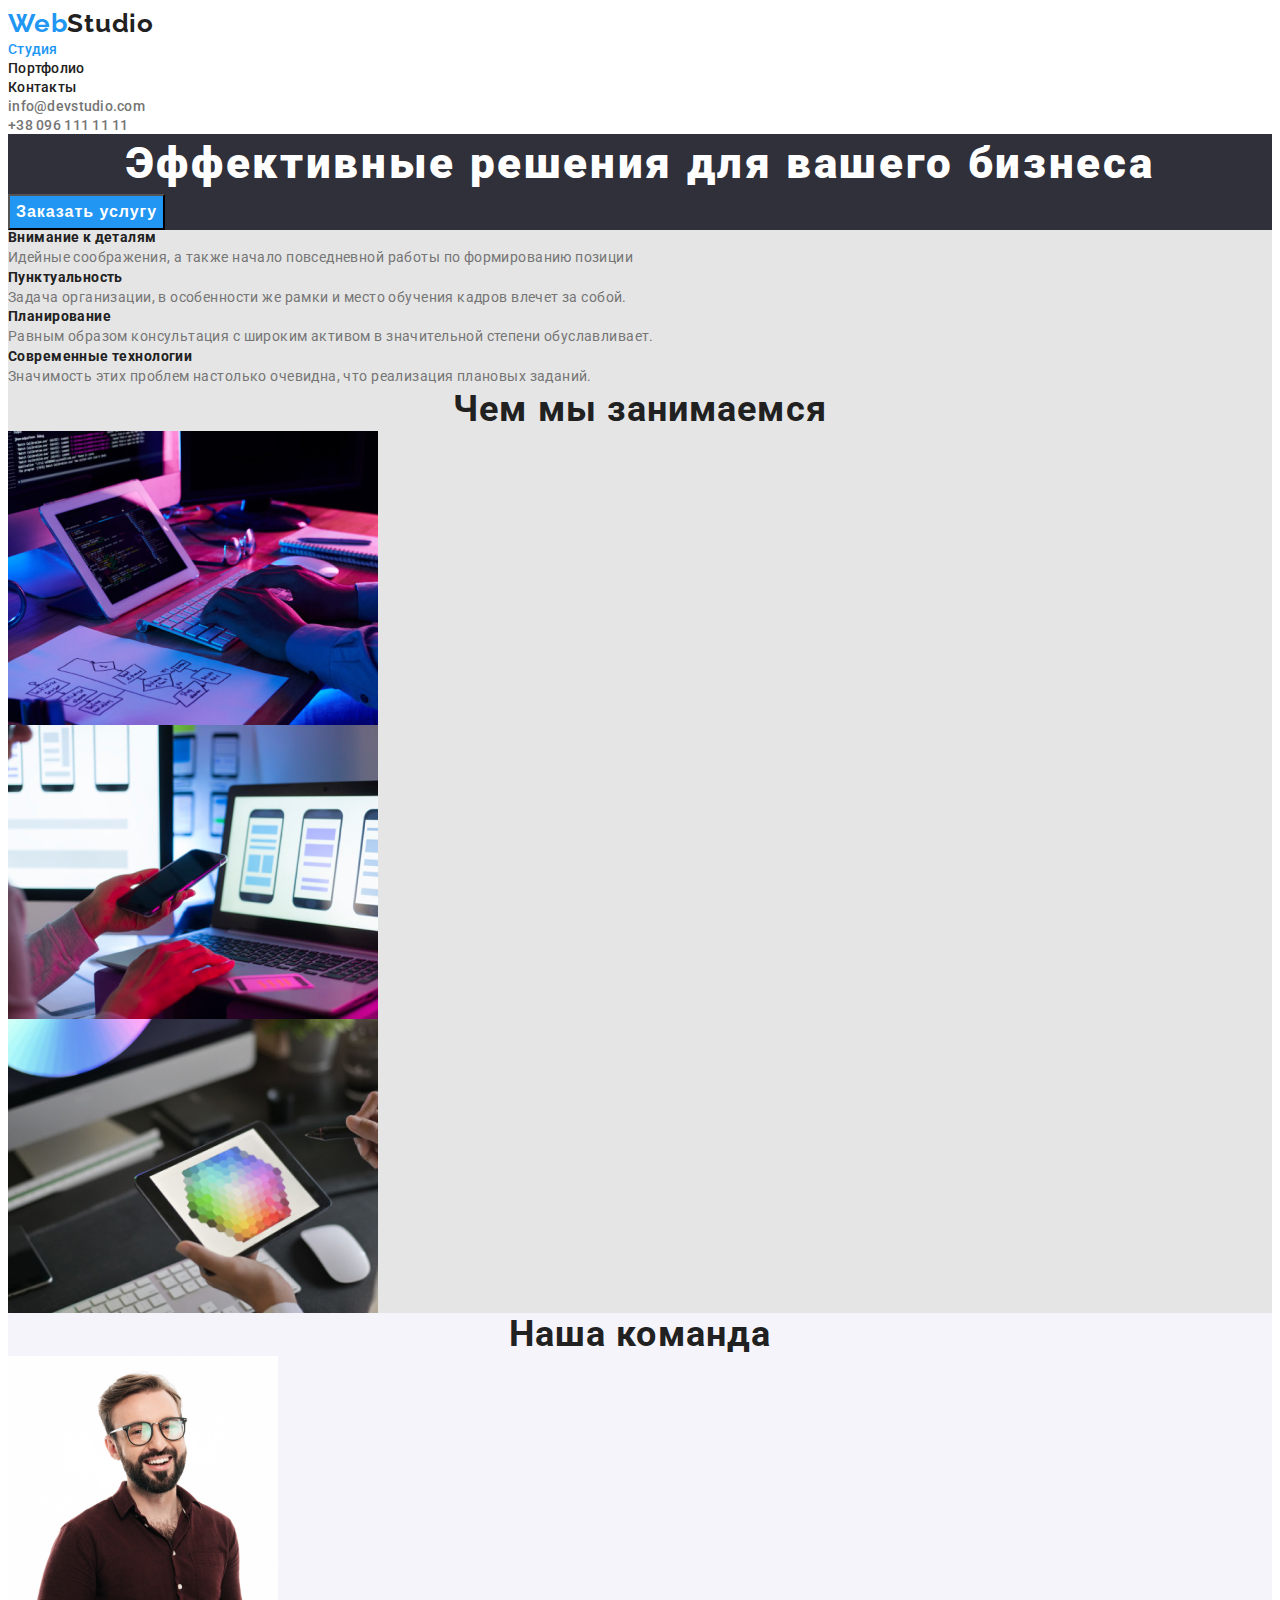
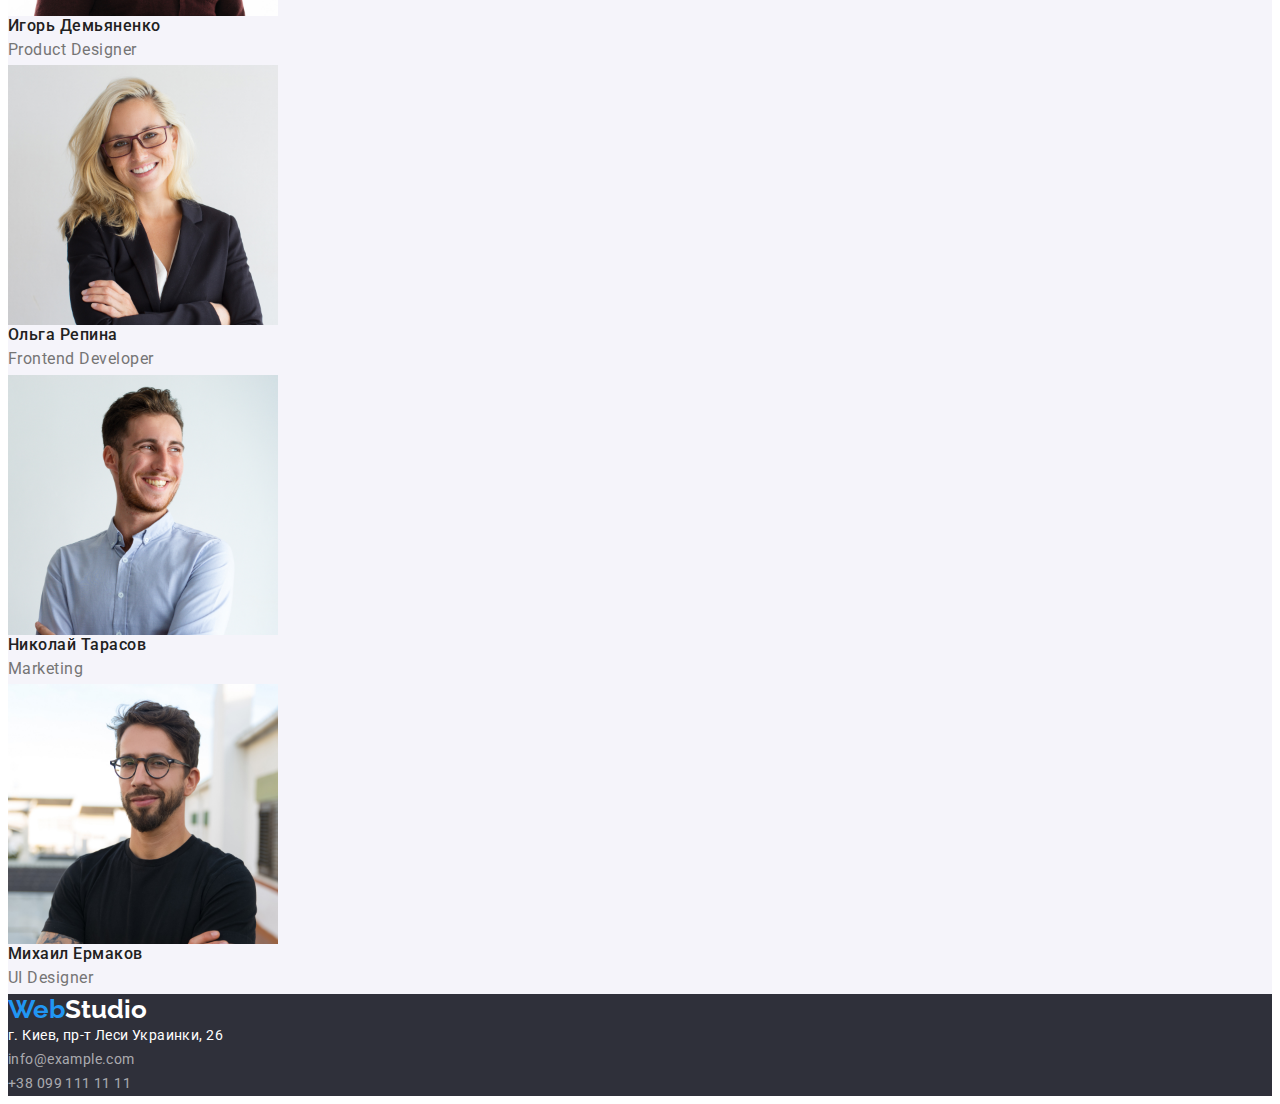
==== index.html @ b443adf7 "Сброс настроек по умолчанию" ====
<!DOCTYPE html>
<html lang="ru">

<head>
    <meta charset="UTF-8">
    <meta http-equiv="X-UA-Compatible" content="IE=edge">
    <meta name="viewport" content="width=device-width, initial-scale=1.0">
    <title>Вебстудия</title>
    <link rel="stylesheet" href="https://cdnjs.cloudflare.com/ajax/libs/modern-normalize/1.0.0/modern-normalize.min.css"
        integrity="sha512-ISS7cAi1PEhQ8jnbJpJZMd29NlhNj4AWYyLOSp2CE/CsHxTCu+r+t0D2yoJudVrd0/8fTVPUVDzY5Tvli75u/g=="
        crossorigin="anonymous" />
    <link href="https://fonts.googleapis.com/css2?family=Raleway:wght@700&family=Roboto:wght@400;700;900&display=swap" rel="stylesheet">
    <link rel="stylesheet" href="./css/styles.css">
</head>

<body>
    <header class="header">
        <nav class="navagation">
            <a class="logo-dark link" href="" lang="en"><span class="logo-accent">Web</span>Studio</a>
            <ul class="navagation-list list">
                <li class="navagation-item">
                    <a class="navigation-link link active" href="">Студия</a>
                </li>
                <li class="navagation-item">
                    <a class="navigation-link link" href="./portfolio.html" class="link">Портфолио</a>
                </li>
                <li class="navagation-item">
                    <a class="navigation-link link" href="">Контакты</a>
                </li>
            </ul>
        </nav>
        <ul class="navagation-contact list">
            <li><a class="contact-link link" href="mailto:info@devstudio.com">info@devstudio.com</a></li>
            <li><a class="contact-link link" href="tel:+380961111111">+38 096 111 11 11</a></li>
        </ul>
    </header>
    <main>
        <!--HERO-->
        <section class="hero">
            <h1 class="hero-title">Эффективные решения для вашего бизнеса</h1>
            <button type="button" class="button-primary">Заказать услугу</button>
        </section>
        <!--ABOUT-->
        <section class="about">
            <!--<h2>О нас</h2>-->
            <ul class="about-list list">
                <li class="about-list-text">
                    <h3 class="about-title-list">Внимание к деталям</h3>
                    <p class="about-description">Идейные соображения, а также начало повседневной работы по формированию позиции</p>
                </li>
                <li class="about-list-text">
                    <h3 class="about-title-list">Пунктуальность</h3>
                    <p class="about-description">Задача организации, в особенности же рамки и место обучения кадров влечет за собой.</p>
                </li>
                <li class="about-list-text">
                    <h3 class="about-title-list">Планирование</h3>
                    <p class="about-description">Равным образом консультация с широким активом в значительной степени обуславливает.</p>
                </li>
                <li class="about-list-text">
                    <h3 class="about-title-list">Современные технологии</h3>
                    <p class="about-description">Значимость этих проблем настолько очевидна, что реализация плановых заданий.</p>
                </li>
            </ul>
        </section>
        <!--FUNCTIONAL-->
        <section class="functional">

            <h2 class="functional-title">Чем мы занимаемся</h2>
            <ul class="functional-list list">
                <li class="functional-link">
                    <a href="">
                        <img src="./image/FUNCTIONAL/functional-img1.jpg" alt="Набор кода на клавиатуре" width="370"
                            height="294">
                    </a>
                </li>
                <li class="functional-link">
                    <a href="">
                        <img src="./image/FUNCTIONAL/functional-img2.jpg" alt="Адаптация сайта под телефон" width="370"
                            height="294">
                    </a>
                </li>
                <li class="functional-link">
                    <a href="">
                        <img src="./image/FUNCTIONAL/functional-img3.jpg" alt="Выбор цвета на планшете" width="370"
                            height="294">
                    </a>
                </li>
            </ul>
            <!--TEAM-->
            <section class="team">
                <h2 class="team-title">Наша команда</h2>
                <ul class="team-list list">
                    <li class="team-card">
                        <img src="./image/TEAM/Igor-img.jpg" alt="Фото Игоря" width="270" height="260">
                        <h3 class="team-name">Игорь Демьяненко</h3>
                        <p class="team-description" lang="en">Product Designer</p>
                    </li>
                    <li class="team-card">
                        <img src="./image/TEAM/Olga-img.jpg" alt="Фото Ольги" width="270" height="260">
                        <h3 class="team-name">Ольга Репина</h3>
                        <p class="team-description" lang="en">Frontend Developer</p>
                    </li>
                    <li class="team-card">
                        <img src="./image/TEAM/Nikola-img.jpg" alt="Фото Николая" width="270" height="260">
                        <h3 class="team-name">Николай Тарасов</h3>
                        <p class="team-description" lang="en">Marketing</p>
                    </li>
                    <li class="team-card">
                        <img src="./image/TEAM/Michael-img.jpg" alt="Фото Михаила" width="270" height="260">
                        <h3 class="team-name">Михаил Ермаков</h3>
                        <p class="team-description" lang="en">UI Designer</p>
                    </li>

                </ul>
            </section>

        </section>
    </main>
    <footer class="footer">
        <a class="logo-white link" href="" lang="en"><span class="logo-accent">Web</span>Studio</a>
        <address class="address">
            <ul class="navagation-foother list">
                <li class="foother-item link">
                    <a class="foother-link-address link" href="https://goo.gl/maps/RSQLAUGx7M3emvXQA" target="_blank"
                        rel="noopener noreferrer">
                        г. Киев, пр-т Леси Украинки, 26</a>
                </li>
                <li class="foother-item">
                    <a class="foother-link link" href="mailto:info@example.com">info@example.com</a>
                </li>
                <li class="foother-item">
                    <a class="foother-link link" href="tel:+380991111111">+38 099 111 11 11</a>
                </li>
            </ul>
        </address>
    </footer>
</body>

</html>
---- css/styles.css ----
:root {
  --main-front: "Roboto", sans-serif;
  --secondary-front: "Raleway", sans-serif;
  --accent-color: #2196f3;
  --heading-color: #212121;
  --text-color: #757575;
  --white-color: #ffffff;
  --main-background: #e5e5e5;
  --second-background: #f5f4fa;
  --dark-background: #2f303a;
}

body {
  font-family: var(--main-front);
  color: var(--heading-color);
}

h1,
h2,
h3,
h4,
h5,
h6,
p {
  margin: 0;
}

ul,
ol {
  margin: 0;
  padding: 0;
}

img {
  display: block;
}

.link {
  text-decoration: none;
}

.list {
  list-style: none;
}

.address {
  font-style: normal;
}

.visually-hidden {
  position: absolute !important;
  clip: rect(1px 1px 1px 1px); /* IE6, IE7 */
  clip: rect(1px, 1px, 1px, 1px);
  padding: 0 !important;
  border: 0 !important;
  height: 1px !important;
  width: 1px !important;
  overflow: hidden;
}

/*==========COMPONENTS==========*/
.container {
  width: 1600px;
  margin: 0 auto;
  padding-left: 215px;
  padding-right: 215px;
}
/*==========END COMPONENTS==========*/

/*==========HEADER==========*/
.navigation-link {
  font-family: var(--main-front);
  font-weight: 500;
  font-size: 14px;
  line-height: 1.14;
  letter-spacing: 0.02em;
  color: #212121;
}

.logo-dark {
  font-family: var(--secondary-front);
  font-weight: bold;
  font-size: 26px;
  line-height: 1.19;
  letter-spacing: 0.03em;
  color: var(--heading-color);
}
.active {
  color: var(--accent-color);
}

.logo-accent {
  color: var(--accent-color);
}

.contact-link {
  font-family: var(--main-front);
  font-weight: 500;
  font-size: 14px;
  line-height: 1.14;
  letter-spacing: 0.02em;
  color: var(--text-color);
}

.contact-link:hover,
contact-link:focus {
  color: var(--accent-color);
}

.header {
  background: var(--white-color);
}
/*==========END HEADER==========*/

/*==========HERO==========*/
.hero {
  background: var(--dark-background);
}

.hero-title {
  font-weight: 900;
  font-size: 44px;
  line-height: 1.36;
  text-align: center;
  letter-spacing: 0.06em;
  color: var(--white-color);
}

.button-primary {
  font-weight: bold;
  font-size: 16px;
  line-height: 1.87;
  display: flex;
  align-items: center;
  text-align: center;
  letter-spacing: 0.06em;
  color: var(--white-color);
  background: var(--accent-color);
}
/*==========END HERO==========*/

/*==========ABOUT==========*/
.about-title-list {
  font-weight: bold;
  font-size: 14px;
  line-height: 1.14;
  letter-spacing: 0.03em;
}

.about-description {
  font-size: 14px;
  line-height: 1.71;
  letter-spacing: 0.03em;
  color: var(--text-color);
}

.about {
  background: var(--main-background);
}
/*==========END ABOUT==========*/

/*==========FUNCTIONAL==========*/
.functional-title {
  font-weight: bold;
  font-size: 36px;
  line-height: 1.16;
  text-align: center;
  letter-spacing: 0.03em;
}

.functional {
  background: var(--main-background);
}
/*==========END FUNCTIONAL==========*/

/*==========TEAM==========*/
.team-title {
  font-weight: bold;
  font-size: 36px;
  line-height: 1.19;
  letter-spacing: 0.03em;
  text-align: center;
}

.team-name {
  font-weight: 500;
  font-size: 16px;
  line-height: 1.19;
  letter-spacing: 0.03em;
}

.team-description {
  font-size: 16px;
  line-height: 1.9;
  letter-spacing: 0.03em;
  color: var(--text-color);
}

.team {
  background: var(--second-background);
}
/*==========END TEAM==========*/

/*==========PORTFOLIO==========*/
.modal-btn {
  font-weight: 500;
  font-size: 16px;
  line-height: 1.62;
  text-align: center;
  letter-spacing: 0.03em;
  cursor: pointer;
}

.modal-btn:hover,
.modal-btn:focus {
  background: var(--accent-color);
  color: var(--white-color);
}

.project-title {
  font-weight: bold;
  font-size: 18px;
  line-height: 2;
  letter-spacing: 0.06em;
  color: var(--heading-color);
}

.project-description {
  font-size: 16px;
  line-height: 1.87;
  letter-spacing: 0.03em;
  color: var(--text-color);
}

.portfolio {
  background: var(--main-background);
}
/*==========END PORTFOLIO==========*/

/*==========FOOTER==========*/
.logo-white {
  font-family: var(--secondary-front);
  font-weight: bold;
  font-size: 26px;
  line-height: 1.19;
  color: var(--white-color);
}

.foother-link {
  font-family: var(--main-front);
  font-size: 14px;
  line-height: 1.71;
  letter-spacing: 0.03em;
  color: rgba(255, 255, 255, 0.6);
}

.footer {
  background-color: var(--dark-background);
}

.foother-link-address {
  font-family: var(--main-front);
  font-size: 14px;
  line-height: 1.71;
  letter-spacing: 0.03em;
  color: var(--white-color);
}
/*==========END FOOTER==========*/
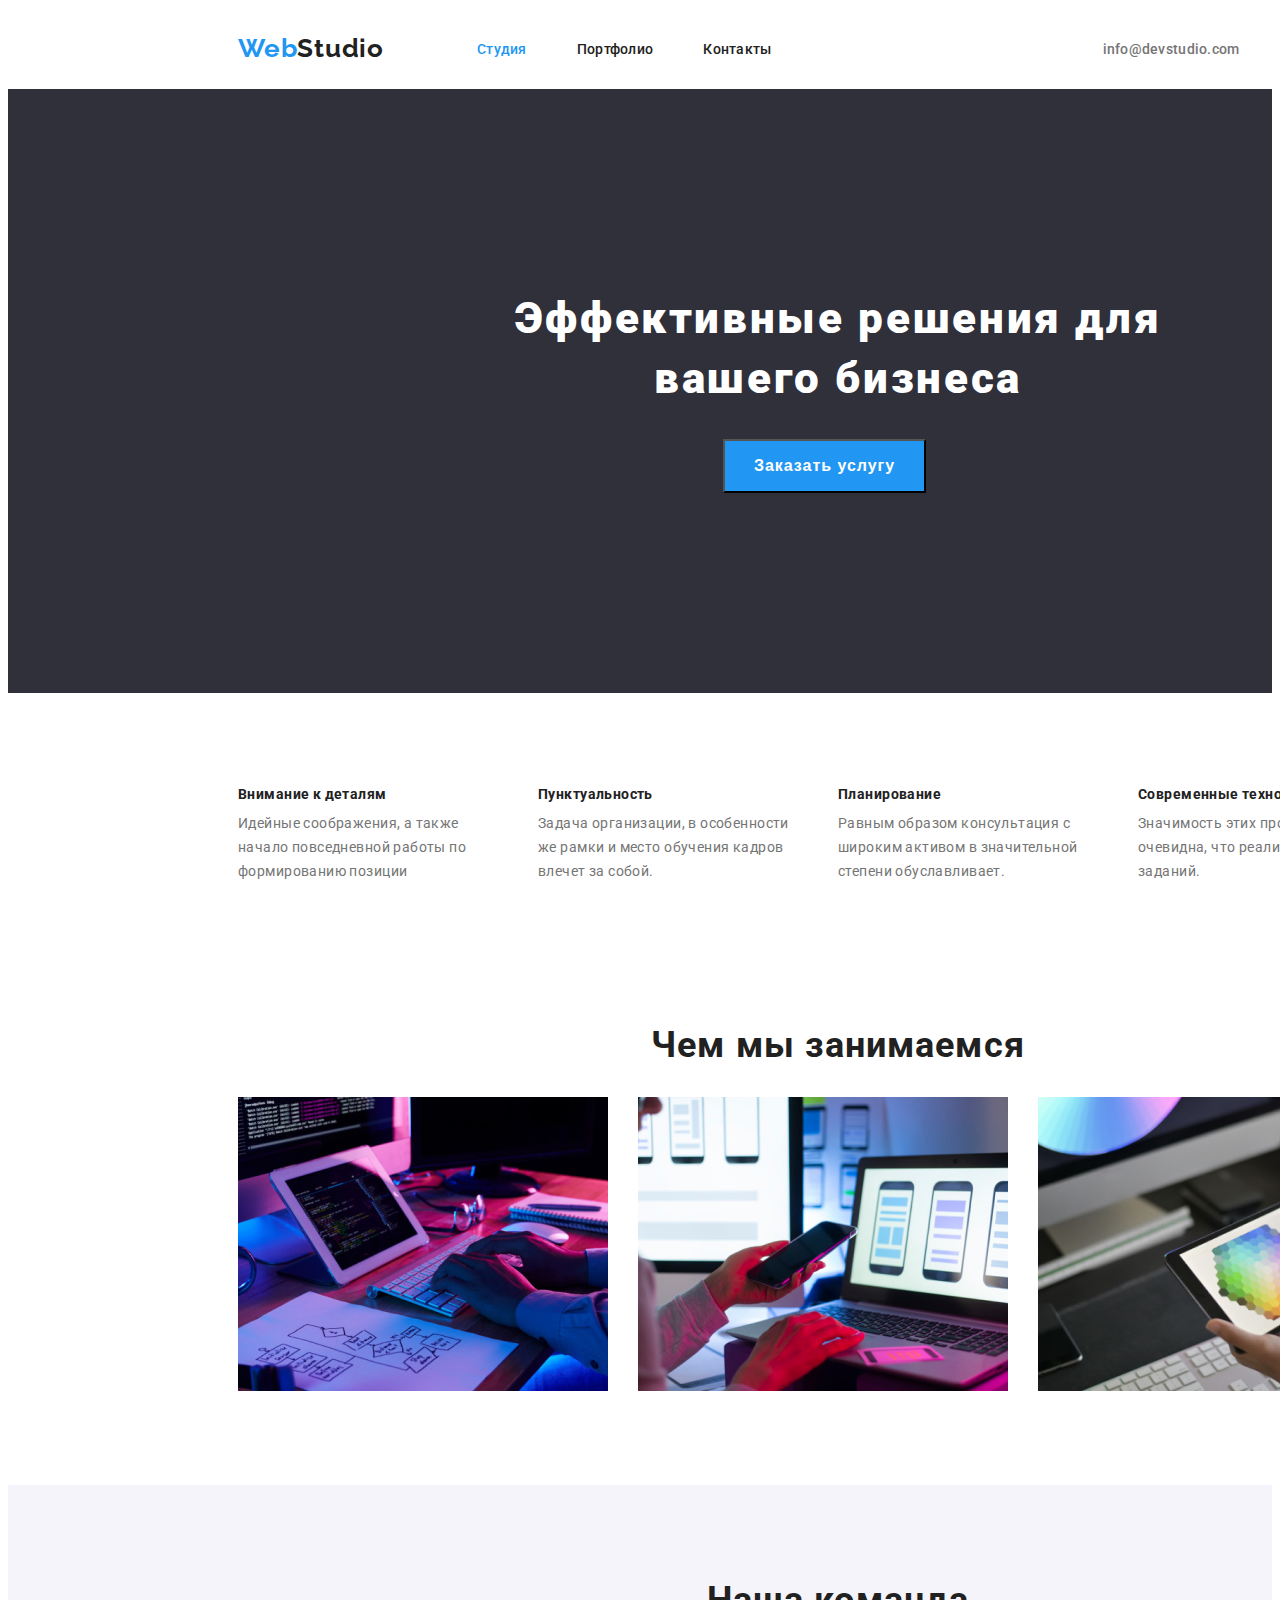
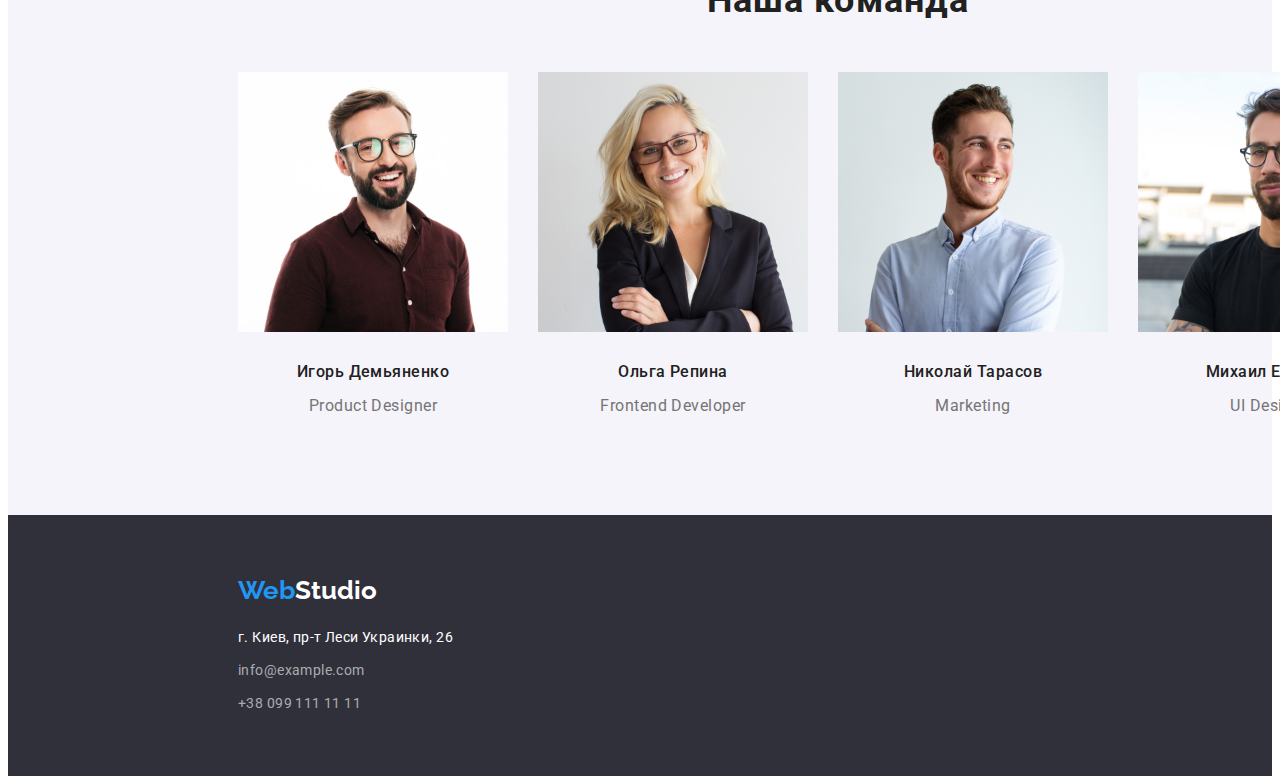
==== commit d7f1cac8: "Добавь стили для геометрии  и позиционирование контента" ====
--- a/index.html
+++ b/index.html
@@ -15,34 +15,43 @@
 
 <body>
     <header class="header">
-        <nav class="navagation">
-            <a class="logo-dark link" href="" lang="en"><span class="logo-accent">Web</span>Studio</a>
-            <ul class="navagation-list list">
-                <li class="navagation-item">
+        <div class="container">
+           <nav class="navagation">
+              <a class="logo-dark link" href="" lang="en"><span class="logo-accent">Web</span>Studio</a>
+                   <ul class="navagation-list list">
+                     <li class="navagation-item">
                     <a class="navigation-link link active" href="">Студия</a>
+                   </li>
+                   <li class="navagation-item">
+                    <a class="navigation-link link" href="./portfolio.html" class="link">Портфолио</a>
+                    </li>
+                   <li class="navagation-item">
+                    <a class="navigation-link link" href="">Контакты</a>
+                   </li>
+                    </ul>
+            </nav>
+            <ul class="navagation-contact list">
+               <li class="contact-item">
+                   <a class="contact-link link" href="mailto:info@devstudio.com">info@devstudio.com</a>
                 </li>
-                <li class="navagation-item">
-                    <a class="navigation-link link" href="./portfolio.html" class="link">Портфолио</a>
-                </li>
-                <li class="navagation-item">
-                    <a class="navigation-link link" href="">Контакты</a>
+               <li class="contact-item">
+                   <a class="contact-link link" href="tel:+380961111111">+38 096 111 11 11</a>
                 </li>
             </ul>
-        </nav>
-        <ul class="navagation-contact list">
-            <li><a class="contact-link link" href="mailto:info@devstudio.com">info@devstudio.com</a></li>
-            <li><a class="contact-link link" href="tel:+380961111111">+38 096 111 11 11</a></li>
-        </ul>
+        </div>
     </header>
     <main>
         <!--HERO-->
         <section class="hero">
+            <div class="container">
             <h1 class="hero-title">Эффективные решения для вашего бизнеса</h1>
             <button type="button" class="button-primary">Заказать услугу</button>
+        </div>
         </section>
         <!--ABOUT-->
         <section class="about">
-            <!--<h2>О нас</h2>-->
+            <div class="container">
+            <h2 class="visually-hidden">О нас</h2>
             <ul class="about-list list">
                 <li class="about-list-text">
                     <h3 class="about-title-list">Внимание к деталям</h3>
@@ -61,10 +70,11 @@
                     <p class="about-description">Значимость этих проблем настолько очевидна, что реализация плановых заданий.</p>
                 </li>
             </ul>
+            </div>
         </section>
         <!--FUNCTIONAL-->
-        <section class="functional">
-
+            <section class="functional">
+            <div class="container">
             <h2 class="functional-title">Чем мы занимаемся</h2>
             <ul class="functional-list list">
                 <li class="functional-link">
@@ -86,37 +96,47 @@
                     </a>
                 </li>
             </ul>
+            </div>
+            </section>
             <!--TEAM-->
             <section class="team">
+                <div class="container">
                 <h2 class="team-title">Наша команда</h2>
                 <ul class="team-list list">
                     <li class="team-card">
                         <img src="./image/TEAM/Igor-img.jpg" alt="Фото Игоря" width="270" height="260">
+                        <div class="team-text">
                         <h3 class="team-name">Игорь Демьяненко</h3>
                         <p class="team-description" lang="en">Product Designer</p>
+                    </div>
                     </li>
                     <li class="team-card">
                         <img src="./image/TEAM/Olga-img.jpg" alt="Фото Ольги" width="270" height="260">
+                        <div class="team-text">
                         <h3 class="team-name">Ольга Репина</h3>
                         <p class="team-description" lang="en">Frontend Developer</p>
+                    </div>
                     </li>
                     <li class="team-card">
                         <img src="./image/TEAM/Nikola-img.jpg" alt="Фото Николая" width="270" height="260">
+                        <div class="team-text">
                         <h3 class="team-name">Николай Тарасов</h3>
                         <p class="team-description" lang="en">Marketing</p>
+                    </div>
                     </li>
                     <li class="team-card">
                         <img src="./image/TEAM/Michael-img.jpg" alt="Фото Михаила" width="270" height="260">
+                        <div class="team-text">
                         <h3 class="team-name">Михаил Ермаков</h3>
                         <p class="team-description" lang="en">UI Designer</p>
+                    </div>
                     </li>
-
                 </ul>
+                </div>
             </section>
-
-        </section>
     </main>
     <footer class="footer">
+        <div class="container">
         <a class="logo-white link" href="" lang="en"><span class="logo-accent">Web</span>Studio</a>
         <address class="address">
             <ul class="navagation-foother list">
@@ -133,6 +153,7 @@
                 </li>
             </ul>
         </address>
+        </div>
     </footer>
 </body>
 
--- a/css/styles.css
+++ b/css/styles.css
@@ -8,6 +8,8 @@
   --main-background: #e5e5e5;
   --second-background: #f5f4fa;
   --dark-background: #2f303a;
+  --section-pb: 94px;
+  --section-pt: 94px;
 }
 
 body {
@@ -60,14 +62,19 @@
 
 /*==========COMPONENTS==========*/
 .container {
-  width: 1600px;
+  width: 1630px;
   margin: 0 auto;
-  padding-left: 215px;
-  padding-right: 215px;
+  padding-left: 15px;
+  padding-right: 15px;
 }
 /*==========END COMPONENTS==========*/
 
 /*==========HEADER==========*/
+.header .container {
+  display: flex;
+  align-items: center;
+}
+
 .navigation-link {
   font-family: var(--main-front);
   font-weight: 500;
@@ -84,6 +91,10 @@
   line-height: 1.19;
   letter-spacing: 0.03em;
   color: var(--heading-color);
+  margin-right: 93px;
+  margin-left: 215px;
+  padding-top: 25px;
+  padding-bottom: 25px;
 }
 .active {
   color: var(--accent-color);
@@ -110,11 +121,39 @@
 .header {
   background: var(--white-color);
 }
+
+.navagation-list {
+  display: flex;
+  align-items: center;
+}
+
+.navagation {
+  display: flex;
+  align-items: center;
+}
+
+.navagation-contact {
+  display: flex;
+  align-items: center;
+}
+.navagation-item:not(:last-child) {
+  margin-right: 50px;
+}
+
+.contact-item:not(:last-child) {
+  margin-left: 331px;
+  margin-right: 50px;
+}
+.contact-item:nth-child(2) {
+  margin-right: 215px;
+}
 /*==========END HEADER==========*/
 
 /*==========HERO==========*/
 .hero {
   background: var(--dark-background);
+  padding-top: 200px;
+  padding-bottom: 200px;
 }
 
 .hero-title {
@@ -124,6 +163,9 @@
   text-align: center;
   letter-spacing: 0.06em;
   color: var(--white-color);
+  margin-bottom: 30px;
+  margin-left: 452px;
+  margin-right: 452px;
 }
 
 .button-primary {
@@ -136,6 +178,19 @@
   letter-spacing: 0.06em;
   color: var(--white-color);
   background: var(--accent-color);
+  min-width: 200px;
+  padding-left: 29px;
+  padding-right: 29px;
+  padding-top: 10px;
+  padding-bottom: 10px;
+  margin-right: 700px;
+  margin-left: 700px;
+}
+
+.container .hero {
+  width: 1600px;
+  margin: 0 auto;
+  height: 600px;
 }
 /*==========END HERO==========*/
 
@@ -145,6 +200,7 @@
   font-size: 14px;
   line-height: 1.14;
   letter-spacing: 0.03em;
+  margin-bottom: 10px;
 }
 
 .about-description {
@@ -155,7 +211,24 @@
 }
 
 .about {
-  background: var(--main-background);
+  background: var(--white-color);
+  padding-top: var(--section-pt);
+  padding-bottom: 47px;
+}
+
+.about-list {
+  display: flex;
+  margin-left: -30px;
+  margin-top: -30px;
+  flex-basis: cacl(100%/4 -30px);
+  padding-left: 215px;
+  padding-right: 215px;
+}
+
+.about-list-text {
+  margin-left: 30px;
+  margin-top: 30px;
+  width: 270px;
 }
 /*==========END ABOUT==========*/
 
@@ -166,10 +239,31 @@
   line-height: 1.16;
   text-align: center;
   letter-spacing: 0.03em;
+  margin-bottom: 30px;
 }
 
 .functional {
-  background: var(--main-background);
+  background: var(--white-color);
+  padding-top: var(--section-pt);
+  padding-bottom: var(--section-pb);
+}
+
+.functional-list {
+  display: flex;
+  margin-left: -30px;
+  margin-top: -30px;
+  flex-basis: cacl(100%/3 -30px);
+  padding-left: 215px;
+  padding-right: 215px;
+}
+
+.functional-link {
+  margin-left: 30px;
+  margin-top: 30px;
+}
+
+.team-text {
+  width: 270px;
 }
 /*==========END FUNCTIONAL==========*/
 
@@ -198,10 +292,42 @@
 
 .team {
   background: var(--second-background);
+  padding-top: var(--section-pt);
+  padding-bottom: var(--section-pb);
+}
+
+.team-list {
+  display: flex;
+  margin-left: -30px;
+  margin-top: -30px;
+  flex-basis: cacl(100%/4 -30px);
+  padding-left: 215px;
+  padding-right: 215px;
+}
+.team-card {
+  margin-left: 30px;
+  margin-top: 30px;
+}
+
+.team-title {
+  margin-bottom: 50px;
+}
+.team-name {
+  padding-top: 30px;
+  margin-bottom: 10px;
+}
+
+.team-text {
+  text-align: center;
+}
+
+.modal-item:not(:last-child) {
+  margin-right: 8px;
 }
 /*==========END TEAM==========*/
 
-/*==========PORTFOLIO==========*/
+/*===============PORTFOLIO===============*/
+
 .modal-btn {
   font-weight: 500;
   font-size: 16px;
@@ -233,7 +359,54 @@
 }
 
 .portfolio {
-  background: var(--main-background);
+  background: var(--white-color);
+  margin-left: 215px;
+  margin-right: 215px;
+}
+
+.modal {
+  display: flex;
+  margin-left: -30px;
+  margin-top: -30px;
+  flex-basis: cacl(100%/5 -30px);
+  padding-top: 100px;
+  justify-content: center;
+  margin-right: 516px;
+}
+
+.modal-item {
+  margin-left: 30px;
+  margin-top: 30px;
+}
+
+.modal-link:not(:last-child) {
+  margin-right: 10px;
+}
+
+.project-list {
+  display: flex;
+  flex-wrap: wrap;
+  margin-left: -30px;
+  margin-top: -30px;
+  flex-basis: cacl(100%/9 -30px);
+  padding-top: 56px;
+  padding-bottom: var(--section-pb);
+  margin-right: 200px;
+}
+
+.project-name {
+  margin-left: 30px;
+  margin-top: 30px;
+}
+
+.project-title {
+  margin-left: 24px;
+  margin-top: 20px;
+}
+
+.project-description {
+  margin-left: 24px;
+  margin-top: 20px;
 }
 /*==========END PORTFOLIO==========*/
 
@@ -256,6 +429,9 @@
 
 .footer {
   background-color: var(--dark-background);
+  padding-top: 60px;
+  padding-bottom: 60px;
+  padding-left: 215px;
 }
 
 .foother-link-address {
@@ -265,4 +441,12 @@
   letter-spacing: 0.03em;
   color: var(--white-color);
 }
+
+.navagation-foother {
+  margin-top: 20px;
+}
+
+.foother-item:not(:last-child) {
+  margin-bottom: 9px;
+}
 /*==========END FOOTER==========*/
